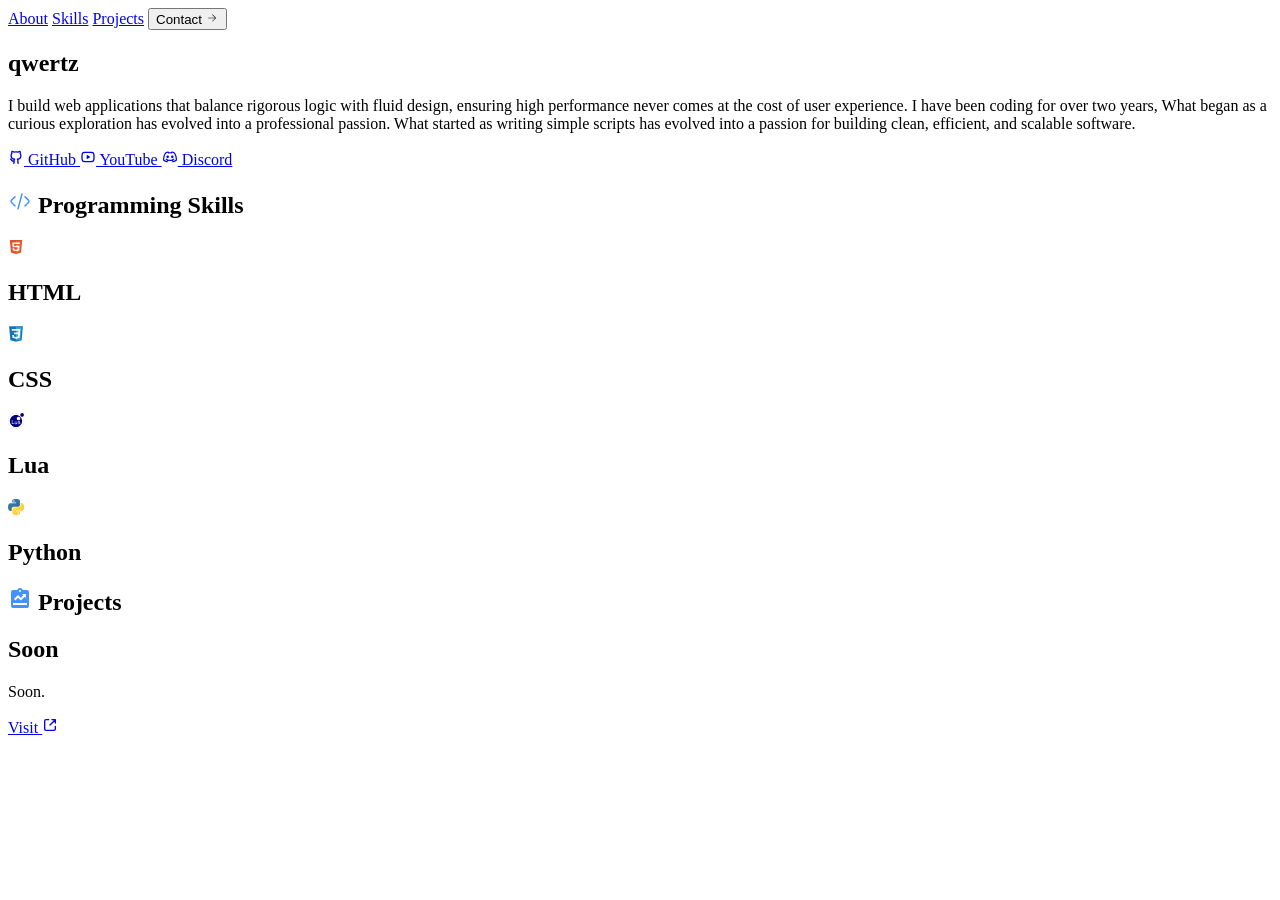
==== index.html @ 98955310 "Update index.html" ====
<!DOCTYPE html>
<html lang="en">
<head>
    <meta charset="UTF-8">
    <meta name="viewport" content="width=device-width, initial-scale=1.0">
    <title>Qwertz</title>
    <link rel="stylesheet" href="style.css">
    <link rel="icon" href="assets/logo.png">
</head>
<body>

 <div class="navbar">
    <nav>
        <a href="#about">About</a>
        <a href="#skills">Skills</a>
        <a href="#projects">Projects</a>
   <button class="navbar__contact">Contact <svg xmlns="http://www.w3.org/2000/svg" width="1em" height="1em" viewBox="0 0 24 24">
	        <path d="M0 0h24v24H0z" fill="none" />
	        <path fill="currentColor" d="M4 12h12.25L11 6.75l.66-.75l6.5 6.5l-6.5 6.5l-.66-.75L16.25 13H4z" />
            </svg>
        </button>
    </nav>
 </div>

 <section id="about" class="about">
    <h1>qwertz</h1>
    <div class="about__line"></div>
    <p class="about__p">I build web applications that balance rigorous logic with fluid design, 
        ensuring high performance never 
        comes at the cost of user experience. I have been coding for over two years, What began as a 
        curious exploration has evolved into a professional passion. What started as writing simple
         scripts has evolved into a passion for building clean, efficient, and scalable software.</p>
    <div class="about__buttons">
        <a href="https://github.com/DeveloperQwertz" target="_blank" class="about__buttons__github"><svg xmlns="http://www.w3.org/2000/svg" width="1em" height="1em" viewBox="0 0 24 24">
	        <path d="M0 0h24v24H0z" fill="none" />
	        <path fill="currentColor" d="M5.884 18.653c-.3-.2-.558-.455-.86-.816a51 51 0 0 1-.466-.579c-.463-.575-.755-.841-1.056-.95a1 1 0 1 1 .675-1.882c.752.27 1.261.735 1.947 1.588c-.094-.117.34.427.433.539c.19.227.33.365.44.438c.204.137.588.196 1.15.14c.024-.382.094-.753.202-1.095c-2.968-.726-4.648-2.64-4.648-6.396c0-1.24.37-2.356 1.058-3.292c-.218-.894-.185-1.975.302-3.192a1 1 0 0 1 .63-.582c.081-.024.127-.035.208-.047c.803-.124 1.937.17 3.415 1.096a11.7 11.7 0 0 1 2.687-.308c.912 0 1.819.104 2.684.308c1.477-.933 2.614-1.227 3.422-1.096q.128.02.218.05a1 1 0 0 1 .616.58c.487 1.216.52 2.296.302 3.19c.691.936 1.058 2.045 1.058 3.293c0 3.757-1.674 5.665-4.642 6.392c.125.415.19.878.19 1.38c0 .665-.002 1.299-.007 2.01c0 .19-.002.394-.005.706a1 1 0 0 1-.018 1.958c-1.14.227-1.984-.532-1.984-1.525l.002-.447l.005-.705c.005-.707.008-1.337.008-1.997c0-.697-.184-1.152-.426-1.361c-.661-.57-.326-1.654.541-1.751c2.966-.333 4.336-1.482 4.336-4.66c0-.955-.312-1.744-.913-2.404A1 1 0 0 1 17.2 6.19c.166-.414.236-.957.095-1.614l-.01.003c-.491.139-1.11.44-1.858.949a1 1 0 0 1-.833.135a9.6 9.6 0 0 0-2.592-.349c-.89 0-1.772.118-2.592.35a1 1 0 0 1-.829-.134c-.753-.507-1.374-.807-1.87-.947c-.143.653-.072 1.194.093 1.607a1 1 0 0 1-.189 1.045c-.597.655-.913 1.458-.913 2.404c0 3.172 1.371 4.328 4.322 4.66c.865.097 1.202 1.177.545 1.748c-.193.168-.43.732-.43 1.364v3.15c0 .985-.834 1.725-1.96 1.528a1 1 0 0 1-.04-1.962v-.99c-.91.061-1.661-.088-2.254-.485" />
            </svg>
            GitHub
        </a>
        <a href="https://www.youtube.com/@DevQwertz" target="_blank" class="about__buttons__youtube"><svg xmlns="http://www.w3.org/2000/svg" width="1em" height="1em" viewBox="0 0 24 24">
	        <path d="M0 0h24v24H0z" fill="none" />
	        <g fill="none">
		    <path d="m12.593 23.258l-.011.002l-.071.035l-.02.004l-.014-.004l-.071-.035q-.016-.005-.024.005l-.004.01l-.017.428l.005.02l.01.013l.104.074l.015.004l.012-.004l.104-.074l.012-.016l.004-.017l-.017-.427q-.004-.016-.017-.018m.265-.113l-.013.002l-.185.093l-.01.01l-.003.011l.018.43l.005.012l.008.007l.201.093q.019.005.029-.008l.004-.014l-.034-.614q-.005-.018-.02-.022m-.715.002a.02.02 0 0 0-.027.006l-.006.014l-.034.614q.001.018.017.024l.015-.002l.201-.093l.01-.008l.004-.011l.017-.43l-.003-.012l-.01-.01z" />
		    <path fill="currentColor" d="M12 4c.855 0 1.732.022 2.582.058l1.004.048l.961.057l.9.061l.822.064a3.8 3.8 0 0 1 3.494 3.423l.04.425l.075.91c.07.943.122 1.971.122 2.954s-.052 2.011-.122 2.954l-.075.91l-.04.425a3.8 3.8 0 0 1-3.495 3.423l-.82.063l-.9.062l-.962.057l-1.004.048A62 62 0 0 1 12 20a62 62 0 0 1-2.582-.058l-1.004-.048l-.961-.057l-.9-.062l-.822-.063a3.8 3.8 0 0 1-3.494-3.423l-.04-.425l-.075-.91A41 41 0 0 1 2 12c0-.983.052-2.011.122-2.954l.075-.91l.04-.425A3.8 3.8 0 0 1 5.73 4.288l.821-.064l.9-.061l.962-.057l1.004-.048A62 62 0 0 1 12 4m0 2c-.825 0-1.674.022-2.5.056l-.978.047l-.939.055l-.882.06l-.808.063a1.8 1.8 0 0 0-1.666 1.623C4.11 9.113 4 10.618 4 12s.11 2.887.227 4.096c.085.872.777 1.55 1.666 1.623l.808.062l.882.06l.939.056l.978.047c.826.034 1.675.056 2.5.056s1.674-.022 2.5-.056l.978-.047l.939-.055l.882-.06l.808-.063a1.8 1.8 0 0 0 1.666-1.623C19.89 14.887 20 13.382 20 12s-.11-2.887-.227-4.096a1.8 1.8 0 0 0-1.666-1.623l-.808-.062l-.882-.06l-.939-.056l-.978-.047A61 61 0 0 0 12 6m-2 3.575a.6.6 0 0 1 .819-.559l.081.04l4.2 2.424a.6.6 0 0 1 .085.98l-.085.06l-4.2 2.425a.6.6 0 0 1-.894-.43l-.006-.09z" />
	        </g>
            </svg>
            YouTube
        </a>
        <a href="https://discord.com/users/1428325345274368081" target="_blank" class="about__buttons__discord"><svg xmlns="http://www.w3.org/2000/svg" width="1em" height="1em" viewBox="0 0 24 24">
	        <path d="M0 0h24v24H0z" fill="none" />
	        <path fill="currentColor" d="M8.52 13.846c-1.04 0-1.888-.945-1.888-2.101s.827-2.102 1.889-2.102c1.05 0 1.91.945 1.889 2.102c0 1.156-.839 2.1-1.89 2.1m6.974 0c-1.04 0-1.89-.945-1.89-2.101s.829-2.102 1.89-2.102c1.05 0 1.91.945 1.89 2.102c0 1.156-.829 2.1-1.89 2.1m-5.369-9.523l-.308-.563l-.634.106a16.4 16.4 0 0 0-4.158 1.28l-.228.105l-.142.21c-2.613 3.853-3.33 7.648-2.975 11.375l.039.407l.33.24a16.9 16.9 0 0 0 5.078 2.543l.79.242L9.03 17.55c1.91.472 4.03.472 5.939 0l1.107 2.717l.79-.242a16.8 16.8 0 0 0 5.08-2.545l.327-.238l.04-.402c.436-4.32-.697-8.083-2.958-11.384l-.142-.208l-.228-.104a16.6 16.6 0 0 0-4.154-1.28l-.618-.103l-.314.542c-.088.15-.177.32-.263.493a16 16 0 0 0-3.263 0c-.085-.17-.17-.333-.248-.474M6.715 16.61c.197.114.405.226.61.328l-.449 1.096a15 15 0 0 1-3.428-1.778c-.225-3.138.413-6.305 2.564-9.57a14.6 14.6 0 0 1 2.824-.913c.06.125.116.248.162.356l.273.643l.692-.101a14.1 14.1 0 0 1 4.09 0l.69.1l.272-.642c.047-.112.102-.234.16-.356c.977.21 1.923.52 2.828.915c1.875 2.82 2.821 5.966 2.546 9.567a15 15 0 0 1-3.43 1.779l-.445-1.095c.206-.102.414-.214.613-.329c.49-.282 1.017-.634 1.353-.97l-1.28-1.28c-.163.164-.523.42-.977.682c-.444.256-.885.463-1.167.556c-2.003.663-4.428.663-6.432 0c-.281-.093-.722-.3-1.166-.556c-.454-.261-.814-.518-.978-.682l-1.28 1.28c.337.336.864.688 1.354.97" />
            </svg>
            Discord
        </a>
    </div>
  </section>

  <section id="skills" class="skills">
    <h1 class="skills__header"><svg xmlns="http://www.w3.org/2000/svg" width="1em" height="1em" viewBox="0 0 24 24">
	    <path d="M0 0h24v24H0z" fill="none" />
	    <path fill="none" stroke="#4492ff" stroke-linecap="round" stroke-width="1.5" d="m17 7.83l1.697 1.526c1.542 1.389 2.313 2.083 2.313 2.974c0 .89-.771 1.585-2.314 2.973L17 16.83M13.987 5L12 12.415l-1.987 7.415M7 7.83L5.304 9.356C3.76 10.745 2.99 11.44 2.99 12.33s.771 1.585 2.314 2.973L7 16.83" />
        </svg>
        Programming Skills
     </h1>
    <div class="skills__line"></div>
     <div class="skills__program__divs">
        <div class="skills__program__divs__div">
            <svg xmlns="http://www.w3.org/2000/svg" width="1em" height="1em" viewBox="0 0 32 32"><path d="M0 0h32v32H0z" fill="none"/><path fill="#e44f26" d="M5.902 27.201L3.655 2h24.69l-2.25 25.197L15.985 30z"/><path fill="#f1662a" d="m16 27.858l8.17-2.265l1.922-21.532H16z"/><path fill="#ebebeb" d="M16 13.407h-4.09l-.282-3.165H16V7.151H8.25l.074.83l.759 8.517H16zm0 8.027l-.014.004l-3.442-.929l-.22-2.465H9.221l.433 4.852l6.332 1.758l.014-.004z"/><path fill="#fff" d="M15.989 13.407v3.091h3.806l-.358 4.009l-3.448.93v3.216l6.337-1.757l.046-.522l.726-8.137l.076-.83zm0-6.256v3.091h7.466l.062-.694l.141-1.567l.074-.83z"/></svg>
            <h1>HTML</h1>
        </div>
        <div class="skills__program__divs__div">
            <svg xmlns="http://www.w3.org/2000/svg" width="1em" height="1em" viewBox="0 0 128 128"><path d="M0 0h128v128H0z" fill="none"/><path fill="#1572b6" d="M18.814 114.123L8.76 1.352h110.48l-10.064 112.754l-45.243 12.543z"/><path fill="#33a9dc" d="m64.001 117.062l36.559-10.136l8.601-96.354h-45.16z"/><path fill="#fff" d="M64.001 51.429h18.302l1.264-14.163H64.001V23.435h34.682l-.332 3.711l-3.4 38.114h-30.95z"/><path fill="#ebebeb" d="m64.083 87.349l-.061.018l-15.403-4.159l-.985-11.031H33.752l1.937 21.717l28.331 7.863l.063-.018z"/><path fill="#fff" d="m81.127 64.675l-1.666 18.522l-15.426 4.164v14.39l28.354-7.858l.208-2.337l2.406-26.881z"/><path fill="#ebebeb" d="M64.048 23.435v13.831H30.64l-.277-3.108l-.63-7.012l-.331-3.711zm-.047 27.996v13.831H48.792l-.277-3.108l-.631-7.012l-.33-3.711z"/></svg>            
            <h1>CSS</h1>
        </div>
        <div class="skills__program__divs__div">
            <svg xmlns="http://www.w3.org/2000/svg" width="1em" height="1em" viewBox="0 0 128 128"><path d="M0 0h128v128H0z" fill="none"/><path fill="navy" d="M112.956.708c-7.912 0-14.335 6.424-14.335 14.336s6.424 14.335 14.335 14.335s14.335-6.41 14.335-14.335c0-7.912-6.424-14.336-14.335-14.336M64 15.058c-27.02 0-48.956 21.935-48.956 48.955S36.979 112.97 64 112.97c27.02 0 48.956-21.935 48.956-48.956c0-27.02-21.936-48.956-48.956-48.956"/><path fill="#fff" d="M84.285 29.392c-7.91 0-14.335 6.424-14.335 14.335s6.424 14.336 14.335 14.336s14.336-6.424 14.336-14.336s-6.424-14.335-14.335-14.335zM30.773 56.36v32.119h19.961v-3.611H34.87V56.359Zm57.584 8.37c-3.354 0-6.126.975-7.668 2.692c-1.055 1.19-1.488 2.516-1.582 4.801h3.705c.311-2.826 1.988-4.098 5.423-4.098c3.3 0 5.153 1.231 5.153 3.435v.974c0 1.542-.92 2.205-3.827 2.556c-5.193.663-5.991.839-7.398 1.407c-2.69 1.095-4.057 3.164-4.057 6.166c0 4.193 2.908 6.83 7.574 6.83c2.907 0 5.247-1.014 7.843-3.395c.257 2.34 1.407 3.395 3.787 3.395c.757 0 1.325-.081 2.515-.392v-2.773a3 3 0 0 1-.798.095c-1.284 0-1.988-.663-1.988-1.812V71.032c0-4.098-3.002-6.302-8.682-6.302m-33.742.664V83.19c0 3.84 2.867 6.302 7.357 6.302c3.395 0 5.545-1.19 7.709-4.233v3.219h3.3V65.393h-3.652v13.09c0 4.72-2.475 7.804-6.302 7.804c-2.907 0-4.76-1.772-4.76-4.544v-16.35Zm38.773 11.67v4.139c0 1.244-.365 1.988-1.46 3.002c-1.502 1.366-3.3 2.07-5.464 2.07c-2.867 0-4.544-1.367-4.544-3.706c0-2.42 1.636-3.665 5.558-4.233c3.881-.528 4.68-.703 5.91-1.271z"/><path fill="gray" d="M61.733 0a64 64 0 0 0-5.57.436l.179 1.458a63 63 0 0 1 5.442-.426zm5.585.046l-.075 1.468a62 62 0 0 1 5.433.52L72.88.578a64 64 0 0 0-5.561-.532Zm-16.665 1.31a63 63 0 0 0-5.409 1.398l.43 1.405a62 62 0 0 1 5.284-1.367Zm27.72.237l-.33 1.431a63 63 0 0 1 5.262 1.455l.452-1.397a64 64 0 0 0-5.384-1.489M39.98 4.623a64 64 0 0 0-5.081 2.323l.668 1.308a62 62 0 0 1 4.964-2.27zm49.012.41l-.573 1.353a63 63 0 0 1 4.929 2.346l.688-1.298a64 64 0 0 0-5.044-2.4ZM30.04 9.706a64 64 0 0 0-4.6 3.17l.886 1.173a63 63 0 0 1 4.494-3.098zm-8.906 6.728a64 64 0 0 0-3.983 3.918l1.075 1.001a63 63 0 0 1 3.891-3.827zm-7.61 8.165a64 64 0 0 0-3.247 4.546l1.231.8a63 63 0 0 1 3.172-4.44zm-6.086 9.357a64 64 0 0 0-2.408 5.042l1.352.574a62 62 0 0 1 2.352-4.925zm113.623.973l-1.31.667a63 63 0 0 1 2.263 4.967l1.362-.55a64 64 0 0 0-2.315-5.083zM3.075 44.23a63 63 0 0 0-1.49 5.385l1.432.328a62 62 0 0 1 1.455-5.26Zm122.166 1.049l-1.404.429a63 63 0 0 1 1.366 5.285l1.437-.306a64 64 0 0 0-1.399-5.409zM.574 55.108a64 64 0 0 0-.528 5.561l1.467.075a63 63 0 0 1 .516-5.434Zm126.988 1.088l-1.458.179a63 63 0 0 1 .428 5.441l1.468-.05a64 64 0 0 0-.438-5.57M1.468 66.205L0 66.255a64 64 0 0 0 .435 5.57l1.458-.179a63 63 0 0 1-.425-5.441m125.018 1.071a63 63 0 0 1-.518 5.434l1.455.203a64 64 0 0 0 .53-5.561zM2.79 77.031l-1.437.304a63 63 0 0 0 1.398 5.41l1.405-.43A62 62 0 0 1 2.79 77.03Zm122.188 1.046a62 62 0 0 1-1.457 5.26l1.397.454a63 63 0 0 0 1.492-5.384zM5.981 87.459l-1.362.551a63 63 0 0 0 2.323 5.082l1.307-.669a62 62 0 0 1-2.268-4.964m115.627.99a62 62 0 0 1-2.354 4.925l1.296.69a64 64 0 0 0 2.41-5.04zM10.944 97.17l-1.245.78a64 64 0 0 0 3.17 4.6l1.172-.885a63 63 0 0 1-3.097-4.495m105.534.904a63 63 0 0 1-3.173 4.44l1.156.906a64 64 0 0 0 3.249-4.545zm-98.96 7.8l-1.092.983a64 64 0 0 0 3.917 3.983l1.002-1.074a63 63 0 0 1-3.827-3.892m92.24.79a63 63 0 0 1-3.893 3.826l.983 1.092a64 64 0 0 0 3.984-3.916zm-84.263 6.648l-.906 1.157a64 64 0 0 0 4.546 3.248l.8-1.232a63 63 0 0 1-4.44-3.173m76.16.654a63 63 0 0 1-4.495 3.096l.78 1.245a64 64 0 0 0 4.6-3.17zm-67.018 5.294l-.691 1.296a64 64 0 0 0 5.04 2.409l.575-1.352a62 62 0 0 1-4.924-2.353m57.775.496a62 62 0 0 1-4.964 2.268l.551 1.362a63 63 0 0 0 5.082-2.322zm-47.74 3.77l-.453 1.396a63 63 0 0 0 5.385 1.49l.329-1.43a62 62 0 0 1-5.26-1.456zm37.632.322a62 62 0 0 1-5.284 1.365l.304 1.437a63 63 0 0 0 5.41-1.398zm-27.003 2.122l-.203 1.455a64 64 0 0 0 5.561.529l.075-1.467a63 63 0 0 1-5.433-.517m16.335.139a63 63 0 0 1-5.442.424l.05 1.468a64 64 0 0 0 5.57-.434z"/></svg>            
            <h1>Lua</h1>
        </div>
        <div class="skills__program__divs__div">
            <svg xmlns="http://www.w3.org/2000/svg" width="1.01em" height="1em" viewBox="0 0 256 255"><path d="M0 0h256v255H0z" fill="none"/><defs><linearGradient id="SVGg39WleeP" x1="12.959%" x2="79.639%" y1="12.039%" y2="78.201%"><stop offset="0%" stop-color="#387eb8"/><stop offset="100%" stop-color="#366994"/></linearGradient><linearGradient id="SVGlXoRkc4T" x1="19.128%" x2="90.742%" y1="20.579%" y2="88.429%"><stop offset="0%" stop-color="#ffe052"/><stop offset="100%" stop-color="#ffc331"/></linearGradient></defs><path fill="url(#SVGg39WleeP)" d="M126.916.072c-64.832 0-60.784 28.115-60.784 28.115l.072 29.128h61.868v8.745H41.631S.145 61.355.145 126.77c0 65.417 36.21 63.097 36.21 63.097h21.61v-30.356s-1.165-36.21 35.632-36.21h61.362s34.475.557 34.475-33.319V33.97S194.67.072 126.916.072M92.802 19.66a11.12 11.12 0 0 1 11.13 11.13a11.12 11.12 0 0 1-11.13 11.13a11.12 11.12 0 0 1-11.13-11.13a11.12 11.12 0 0 1 11.13-11.13"/><path fill="url(#SVGlXoRkc4T)" d="M128.757 254.126c64.832 0 60.784-28.115 60.784-28.115l-.072-29.127H127.6v-8.745h86.441s41.486 4.705 41.486-60.712c0-65.416-36.21-63.096-36.21-63.096h-21.61v30.355s1.165 36.21-35.632 36.21h-61.362s-34.475-.557-34.475 33.32v56.013s-5.235 33.897 62.518 33.897m34.114-19.586a11.12 11.12 0 0 1-11.13-11.13a11.12 11.12 0 0 1 11.13-11.131a11.12 11.12 0 0 1 11.13 11.13a11.12 11.12 0 0 1-11.13 11.13"/></svg>            
            <h1>Python</h1>
        </div>
     </div>
  </section>

  <section id="projects" class="projects">
    <h1 class="projects__header"><svg xmlns="http://www.w3.org/2000/svg" width="1em" height="1em" viewBox="0 0 24 24"><path d="M0 0h24v24H0z" fill="none"/><path fill="#4492ff  " d="M19 4h-4.18a2.988 2.988 0 0 0-5.64 0H5a2.006 2.006 0 0 0-2 2v14a2.006 2.006 0 0 0 2 2h14a2.006 2.006 0 0 0 2-2V6a2.006 2.006 0 0 0-2-2m-7 0a1 1 0 1 1-1 1a1.003 1.003 0 0 1 1-1m-2 5l2.79 2.794l2.52-2.52L14 8h4v4l-1.276-1.311l-3.932 3.935L10 11.83l-2.586 2.584L6 13Zm9 10H5v-2h14Z"/></svg>
        Projects
    </h1>
    <div class="projects__line"></div>
    <div class="projects__div">
        <div class="projects__div__project">
            <h1>Soon</h1>
            <p>Soon.</p>
            <a href="#">Visit <svg xmlns="http://www.w3.org/2000/svg" width="1em" height="1em" viewBox="0 0 24 24"><path d="M0 0h24v24H0z" fill="none"/><path fill="none" stroke="currentColor" stroke-linecap="round" stroke-linejoin="round" stroke-width="2" d="M10 4H6a2 2 0 0 0-2 2v12a2 2 0 0 0 2 2h12a2 2 0 0 0 2-2v-4m-8-2l8-8m0 0v5m0-5h-5"/></svg></a>
        </div>
    </div>
  </section>

<div id="clock-container"></div>

<script src="script.js"></script>
</body>
</html>
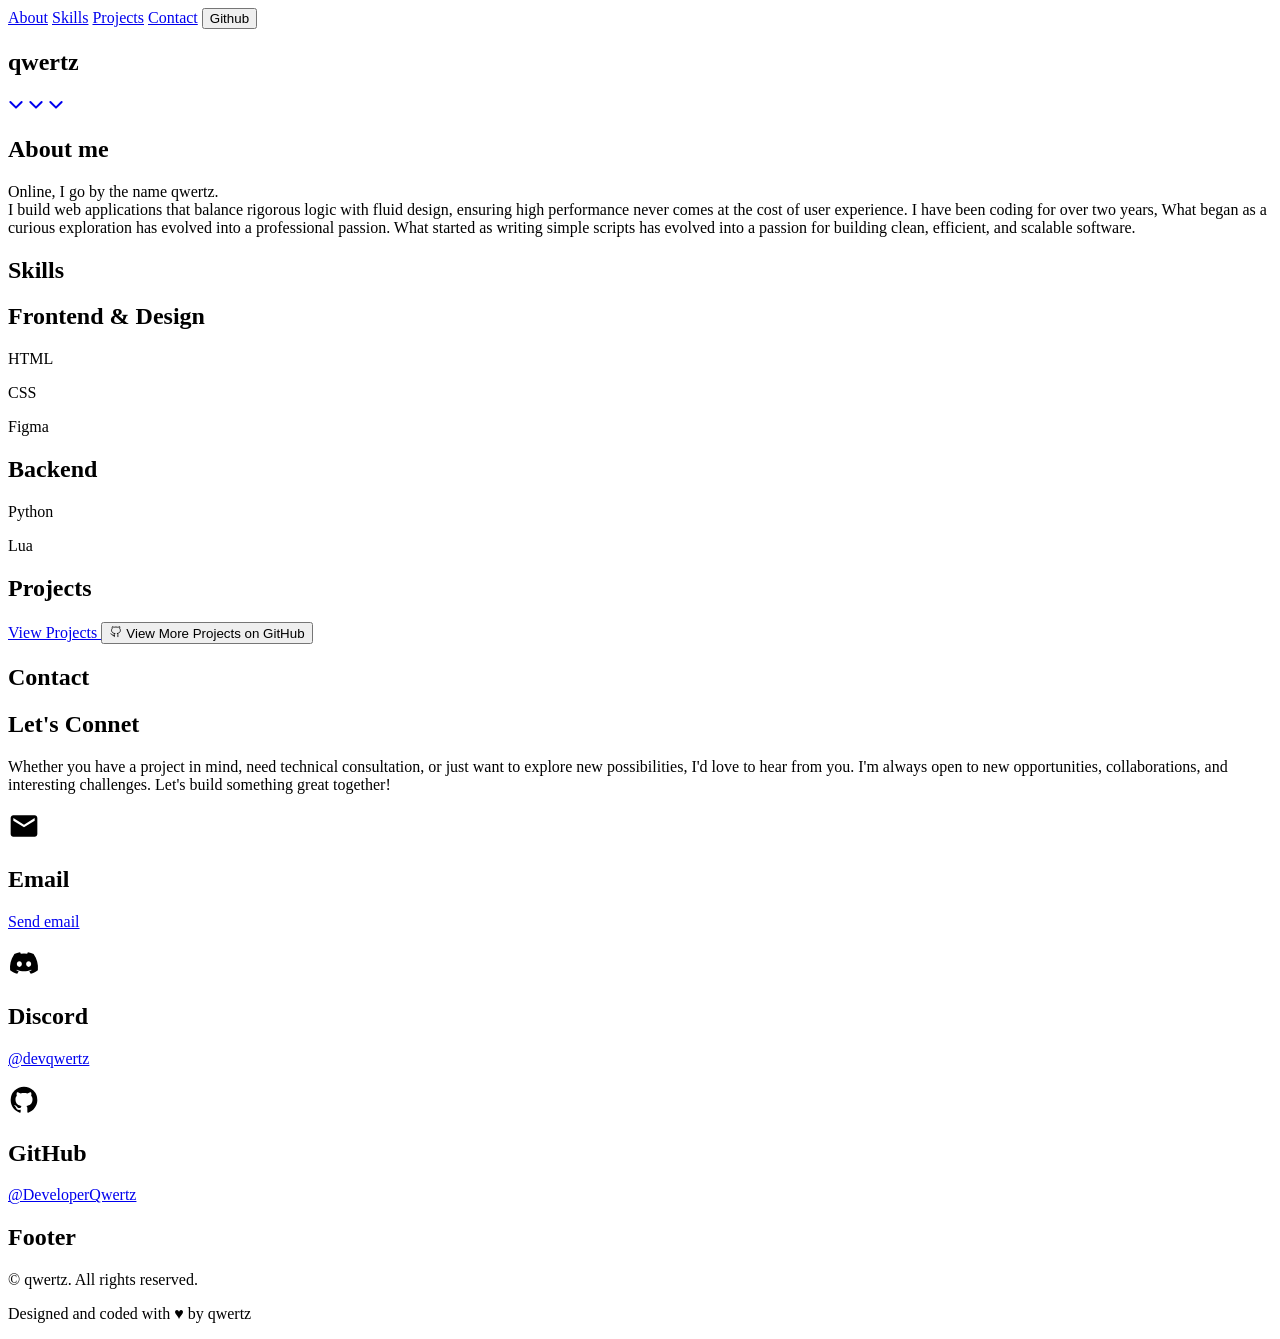
==== commit 555c06dc: "New Portfolio" ====
--- a/index.html
+++ b/index.html
@@ -9,95 +9,120 @@
 </head>
 <body>
 
- <div class="navbar">
+<div class="navbar">
     <nav>
         <a href="#about">About</a>
         <a href="#skills">Skills</a>
         <a href="#projects">Projects</a>
-   <button class="navbar__contact">Contact <svg xmlns="http://www.w3.org/2000/svg" width="1em" height="1em" viewBox="0 0 24 24">
-	        <path d="M0 0h24v24H0z" fill="none" />
-	        <path fill="currentColor" d="M4 12h12.25L11 6.75l.66-.75l6.5 6.5l-6.5 6.5l-.66-.75L16.25 13H4z" />
-            </svg>
-        </button>
+        <a href="#contact">Contact</a>
+        <button class="github-button">Github</button>
     </nav>
- </div>
+</div>
 
- <section id="about" class="about">
+<section class="home" id="home">
     <h1>qwertz</h1>
+    <p id="typewrite"></p>
+    <a href="#about"><svg xmlns="http://www.w3.org/2000/svg" width="1em" height="1em" viewBox="0 0 1024 1024">
+	<path d="M0 0h1024v1024H0z" fill="none" />
+	<path fill="currentColor" d="M104.7 338.8a64 64 0 0 1 90.5 0L512 655.6l316.8-316.8a64 64 0 0 1 90.5 90.4l-362 362.1a64 64 0 0 1-90.5 0l-362.1-362a64 64 0 0 1 0-90.5" />
+    </svg></a>
+    <a href="#about"><svg xmlns="http://www.w3.org/2000/svg" width="1em" height="1em" viewBox="0 0 1024 1024">
+	<path d="M0 0h1024v1024H0z" fill="none" />
+	<path fill="currentColor" d="M104.7 338.8a64 64 0 0 1 90.5 0L512 655.6l316.8-316.8a64 64 0 0 1 90.5 90.4l-362 362.1a64 64 0 0 1-90.5 0l-362.1-362a64 64 0 0 1 0-90.5" />
+    </svg></a>
+    <a href="#about"><svg xmlns="http://www.w3.org/2000/svg" width="1em" height="1em" viewBox="0 0 1024 1024">
+	<path d="M0 0h1024v1024H0z" fill="none" />
+	<path fill="currentColor" d="M104.7 338.8a64 64 0 0 1 90.5 0L512 655.6l316.8-316.8a64 64 0 0 1 90.5 90.4l-362 362.1a64 64 0 0 1-90.5 0l-362.1-362a64 64 0 0 1 0-90.5" />
+    </svg></a>
+</section>
+
+<section id="about" class="about">
+    <h1 class="about__header">About me</h1>
     <div class="about__line"></div>
-    <p class="about__p">I build web applications that balance rigorous logic with fluid design, 
-        ensuring high performance never 
-        comes at the cost of user experience. I have been coding for over two years, What began as a 
-        curious exploration has evolved into a professional passion. What started as writing simple
-         scripts has evolved into a passion for building clean, efficient, and scalable software.</p>
-    <div class="about__buttons">
-        <a href="https://github.com/DeveloperQwertz" target="_blank" class="about__buttons__github"><svg xmlns="http://www.w3.org/2000/svg" width="1em" height="1em" viewBox="0 0 24 24">
-	        <path d="M0 0h24v24H0z" fill="none" />
-	        <path fill="currentColor" d="M5.884 18.653c-.3-.2-.558-.455-.86-.816a51 51 0 0 1-.466-.579c-.463-.575-.755-.841-1.056-.95a1 1 0 1 1 .675-1.882c.752.27 1.261.735 1.947 1.588c-.094-.117.34.427.433.539c.19.227.33.365.44.438c.204.137.588.196 1.15.14c.024-.382.094-.753.202-1.095c-2.968-.726-4.648-2.64-4.648-6.396c0-1.24.37-2.356 1.058-3.292c-.218-.894-.185-1.975.302-3.192a1 1 0 0 1 .63-.582c.081-.024.127-.035.208-.047c.803-.124 1.937.17 3.415 1.096a11.7 11.7 0 0 1 2.687-.308c.912 0 1.819.104 2.684.308c1.477-.933 2.614-1.227 3.422-1.096q.128.02.218.05a1 1 0 0 1 .616.58c.487 1.216.52 2.296.302 3.19c.691.936 1.058 2.045 1.058 3.293c0 3.757-1.674 5.665-4.642 6.392c.125.415.19.878.19 1.38c0 .665-.002 1.299-.007 2.01c0 .19-.002.394-.005.706a1 1 0 0 1-.018 1.958c-1.14.227-1.984-.532-1.984-1.525l.002-.447l.005-.705c.005-.707.008-1.337.008-1.997c0-.697-.184-1.152-.426-1.361c-.661-.57-.326-1.654.541-1.751c2.966-.333 4.336-1.482 4.336-4.66c0-.955-.312-1.744-.913-2.404A1 1 0 0 1 17.2 6.19c.166-.414.236-.957.095-1.614l-.01.003c-.491.139-1.11.44-1.858.949a1 1 0 0 1-.833.135a9.6 9.6 0 0 0-2.592-.349c-.89 0-1.772.118-2.592.35a1 1 0 0 1-.829-.134c-.753-.507-1.374-.807-1.87-.947c-.143.653-.072 1.194.093 1.607a1 1 0 0 1-.189 1.045c-.597.655-.913 1.458-.913 2.404c0 3.172 1.371 4.328 4.322 4.66c.865.097 1.202 1.177.545 1.748c-.193.168-.43.732-.43 1.364v3.15c0 .985-.834 1.725-1.96 1.528a1 1 0 0 1-.04-1.962v-.99c-.91.061-1.661-.088-2.254-.485" />
-            </svg>
-            GitHub
-        </a>
-        <a href="https://www.youtube.com/@DevQwertz" target="_blank" class="about__buttons__youtube"><svg xmlns="http://www.w3.org/2000/svg" width="1em" height="1em" viewBox="0 0 24 24">
-	        <path d="M0 0h24v24H0z" fill="none" />
-	        <g fill="none">
-		    <path d="m12.593 23.258l-.011.002l-.071.035l-.02.004l-.014-.004l-.071-.035q-.016-.005-.024.005l-.004.01l-.017.428l.005.02l.01.013l.104.074l.015.004l.012-.004l.104-.074l.012-.016l.004-.017l-.017-.427q-.004-.016-.017-.018m.265-.113l-.013.002l-.185.093l-.01.01l-.003.011l.018.43l.005.012l.008.007l.201.093q.019.005.029-.008l.004-.014l-.034-.614q-.005-.018-.02-.022m-.715.002a.02.02 0 0 0-.027.006l-.006.014l-.034.614q.001.018.017.024l.015-.002l.201-.093l.01-.008l.004-.011l.017-.43l-.003-.012l-.01-.01z" />
-		    <path fill="currentColor" d="M12 4c.855 0 1.732.022 2.582.058l1.004.048l.961.057l.9.061l.822.064a3.8 3.8 0 0 1 3.494 3.423l.04.425l.075.91c.07.943.122 1.971.122 2.954s-.052 2.011-.122 2.954l-.075.91l-.04.425a3.8 3.8 0 0 1-3.495 3.423l-.82.063l-.9.062l-.962.057l-1.004.048A62 62 0 0 1 12 20a62 62 0 0 1-2.582-.058l-1.004-.048l-.961-.057l-.9-.062l-.822-.063a3.8 3.8 0 0 1-3.494-3.423l-.04-.425l-.075-.91A41 41 0 0 1 2 12c0-.983.052-2.011.122-2.954l.075-.91l.04-.425A3.8 3.8 0 0 1 5.73 4.288l.821-.064l.9-.061l.962-.057l1.004-.048A62 62 0 0 1 12 4m0 2c-.825 0-1.674.022-2.5.056l-.978.047l-.939.055l-.882.06l-.808.063a1.8 1.8 0 0 0-1.666 1.623C4.11 9.113 4 10.618 4 12s.11 2.887.227 4.096c.085.872.777 1.55 1.666 1.623l.808.062l.882.06l.939.056l.978.047c.826.034 1.675.056 2.5.056s1.674-.022 2.5-.056l.978-.047l.939-.055l.882-.06l.808-.063a1.8 1.8 0 0 0 1.666-1.623C19.89 14.887 20 13.382 20 12s-.11-2.887-.227-4.096a1.8 1.8 0 0 0-1.666-1.623l-.808-.062l-.882-.06l-.939-.056l-.978-.047A61 61 0 0 0 12 6m-2 3.575a.6.6 0 0 1 .819-.559l.081.04l4.2 2.424a.6.6 0 0 1 .085.98l-.085.06l-4.2 2.425a.6.6 0 0 1-.894-.43l-.006-.09z" />
-	        </g>
-            </svg>
-            YouTube
-        </a>
-        <a href="https://discord.com/users/1428325345274368081" target="_blank" class="about__buttons__discord"><svg xmlns="http://www.w3.org/2000/svg" width="1em" height="1em" viewBox="0 0 24 24">
-	        <path d="M0 0h24v24H0z" fill="none" />
-	        <path fill="currentColor" d="M8.52 13.846c-1.04 0-1.888-.945-1.888-2.101s.827-2.102 1.889-2.102c1.05 0 1.91.945 1.889 2.102c0 1.156-.839 2.1-1.89 2.1m6.974 0c-1.04 0-1.89-.945-1.89-2.101s.829-2.102 1.89-2.102c1.05 0 1.91.945 1.89 2.102c0 1.156-.829 2.1-1.89 2.1m-5.369-9.523l-.308-.563l-.634.106a16.4 16.4 0 0 0-4.158 1.28l-.228.105l-.142.21c-2.613 3.853-3.33 7.648-2.975 11.375l.039.407l.33.24a16.9 16.9 0 0 0 5.078 2.543l.79.242L9.03 17.55c1.91.472 4.03.472 5.939 0l1.107 2.717l.79-.242a16.8 16.8 0 0 0 5.08-2.545l.327-.238l.04-.402c.436-4.32-.697-8.083-2.958-11.384l-.142-.208l-.228-.104a16.6 16.6 0 0 0-4.154-1.28l-.618-.103l-.314.542c-.088.15-.177.32-.263.493a16 16 0 0 0-3.263 0c-.085-.17-.17-.333-.248-.474M6.715 16.61c.197.114.405.226.61.328l-.449 1.096a15 15 0 0 1-3.428-1.778c-.225-3.138.413-6.305 2.564-9.57a14.6 14.6 0 0 1 2.824-.913c.06.125.116.248.162.356l.273.643l.692-.101a14.1 14.1 0 0 1 4.09 0l.69.1l.272-.642c.047-.112.102-.234.16-.356c.977.21 1.923.52 2.828.915c1.875 2.82 2.821 5.966 2.546 9.567a15 15 0 0 1-3.43 1.779l-.445-1.095c.206-.102.414-.214.613-.329c.49-.282 1.017-.634 1.353-.97l-1.28-1.28c-.163.164-.523.42-.977.682c-.444.256-.885.463-1.167.556c-2.003.663-4.428.663-6.432 0c-.281-.093-.722-.3-1.166-.556c-.454-.261-.814-.518-.978-.682l-1.28 1.28c.337.336.864.688 1.354.97" />
-            </svg>
-            Discord
-        </a>
-    </div>
-  </section>
+    <p class="about__paragraph">Online, I go by the name qwertz. <br>I build web applications that balance rigorous logic with fluid design, ensuring high performance never comes at the cost of user experience. I have been coding for over two years, What began as a curious exploration has evolved into a professional passion. What started as writing simple scripts has evolved into a passion for building clean, efficient, and scalable software.</p>
+</section>
 
-  <section id="skills" class="skills">
-    <h1 class="skills__header"><svg xmlns="http://www.w3.org/2000/svg" width="1em" height="1em" viewBox="0 0 24 24">
-	    <path d="M0 0h24v24H0z" fill="none" />
-	    <path fill="none" stroke="#4492ff" stroke-linecap="round" stroke-width="1.5" d="m17 7.83l1.697 1.526c1.542 1.389 2.313 2.083 2.313 2.974c0 .89-.771 1.585-2.314 2.973L17 16.83M13.987 5L12 12.415l-1.987 7.415M7 7.83L5.304 9.356C3.76 10.745 2.99 11.44 2.99 12.33s.771 1.585 2.314 2.973L7 16.83" />
-        </svg>
-        Programming Skills
-     </h1>
+<section id="skills" class="skills">
+    <h1 class="skills__header">Skills</h1>
     <div class="skills__line"></div>
-     <div class="skills__program__divs">
-        <div class="skills__program__divs__div">
-            <svg xmlns="http://www.w3.org/2000/svg" width="1em" height="1em" viewBox="0 0 32 32"><path d="M0 0h32v32H0z" fill="none"/><path fill="#e44f26" d="M5.902 27.201L3.655 2h24.69l-2.25 25.197L15.985 30z"/><path fill="#f1662a" d="m16 27.858l8.17-2.265l1.922-21.532H16z"/><path fill="#ebebeb" d="M16 13.407h-4.09l-.282-3.165H16V7.151H8.25l.074.83l.759 8.517H16zm0 8.027l-.014.004l-3.442-.929l-.22-2.465H9.221l.433 4.852l6.332 1.758l.014-.004z"/><path fill="#fff" d="M15.989 13.407v3.091h3.806l-.358 4.009l-3.448.93v3.216l6.337-1.757l.046-.522l.726-8.137l.076-.83zm0-6.256v3.091h7.466l.062-.694l.141-1.567l.074-.83z"/></svg>
-            <h1>HTML</h1>
+    <div class="skills__cards">
+        <div class="skills__card">
+            <h1>Frontend & Design</h1>
+            <p>HTML</p>
+            <p>CSS</p>
+            <p>Figma</p>
         </div>
-        <div class="skills__program__divs__div">
-            <svg xmlns="http://www.w3.org/2000/svg" width="1em" height="1em" viewBox="0 0 128 128"><path d="M0 0h128v128H0z" fill="none"/><path fill="#1572b6" d="M18.814 114.123L8.76 1.352h110.48l-10.064 112.754l-45.243 12.543z"/><path fill="#33a9dc" d="m64.001 117.062l36.559-10.136l8.601-96.354h-45.16z"/><path fill="#fff" d="M64.001 51.429h18.302l1.264-14.163H64.001V23.435h34.682l-.332 3.711l-3.4 38.114h-30.95z"/><path fill="#ebebeb" d="m64.083 87.349l-.061.018l-15.403-4.159l-.985-11.031H33.752l1.937 21.717l28.331 7.863l.063-.018z"/><path fill="#fff" d="m81.127 64.675l-1.666 18.522l-15.426 4.164v14.39l28.354-7.858l.208-2.337l2.406-26.881z"/><path fill="#ebebeb" d="M64.048 23.435v13.831H30.64l-.277-3.108l-.63-7.012l-.331-3.711zm-.047 27.996v13.831H48.792l-.277-3.108l-.631-7.012l-.33-3.711z"/></svg>            
-            <h1>CSS</h1>
-        </div>
-        <div class="skills__program__divs__div">
-            <svg xmlns="http://www.w3.org/2000/svg" width="1em" height="1em" viewBox="0 0 128 128"><path d="M0 0h128v128H0z" fill="none"/><path fill="navy" d="M112.956.708c-7.912 0-14.335 6.424-14.335 14.336s6.424 14.335 14.335 14.335s14.335-6.41 14.335-14.335c0-7.912-6.424-14.336-14.335-14.336M64 15.058c-27.02 0-48.956 21.935-48.956 48.955S36.979 112.97 64 112.97c27.02 0 48.956-21.935 48.956-48.956c0-27.02-21.936-48.956-48.956-48.956"/><path fill="#fff" d="M84.285 29.392c-7.91 0-14.335 6.424-14.335 14.335s6.424 14.336 14.335 14.336s14.336-6.424 14.336-14.336s-6.424-14.335-14.335-14.335zM30.773 56.36v32.119h19.961v-3.611H34.87V56.359Zm57.584 8.37c-3.354 0-6.126.975-7.668 2.692c-1.055 1.19-1.488 2.516-1.582 4.801h3.705c.311-2.826 1.988-4.098 5.423-4.098c3.3 0 5.153 1.231 5.153 3.435v.974c0 1.542-.92 2.205-3.827 2.556c-5.193.663-5.991.839-7.398 1.407c-2.69 1.095-4.057 3.164-4.057 6.166c0 4.193 2.908 6.83 7.574 6.83c2.907 0 5.247-1.014 7.843-3.395c.257 2.34 1.407 3.395 3.787 3.395c.757 0 1.325-.081 2.515-.392v-2.773a3 3 0 0 1-.798.095c-1.284 0-1.988-.663-1.988-1.812V71.032c0-4.098-3.002-6.302-8.682-6.302m-33.742.664V83.19c0 3.84 2.867 6.302 7.357 6.302c3.395 0 5.545-1.19 7.709-4.233v3.219h3.3V65.393h-3.652v13.09c0 4.72-2.475 7.804-6.302 7.804c-2.907 0-4.76-1.772-4.76-4.544v-16.35Zm38.773 11.67v4.139c0 1.244-.365 1.988-1.46 3.002c-1.502 1.366-3.3 2.07-5.464 2.07c-2.867 0-4.544-1.367-4.544-3.706c0-2.42 1.636-3.665 5.558-4.233c3.881-.528 4.68-.703 5.91-1.271z"/><path fill="gray" d="M61.733 0a64 64 0 0 0-5.57.436l.179 1.458a63 63 0 0 1 5.442-.426zm5.585.046l-.075 1.468a62 62 0 0 1 5.433.52L72.88.578a64 64 0 0 0-5.561-.532Zm-16.665 1.31a63 63 0 0 0-5.409 1.398l.43 1.405a62 62 0 0 1 5.284-1.367Zm27.72.237l-.33 1.431a63 63 0 0 1 5.262 1.455l.452-1.397a64 64 0 0 0-5.384-1.489M39.98 4.623a64 64 0 0 0-5.081 2.323l.668 1.308a62 62 0 0 1 4.964-2.27zm49.012.41l-.573 1.353a63 63 0 0 1 4.929 2.346l.688-1.298a64 64 0 0 0-5.044-2.4ZM30.04 9.706a64 64 0 0 0-4.6 3.17l.886 1.173a63 63 0 0 1 4.494-3.098zm-8.906 6.728a64 64 0 0 0-3.983 3.918l1.075 1.001a63 63 0 0 1 3.891-3.827zm-7.61 8.165a64 64 0 0 0-3.247 4.546l1.231.8a63 63 0 0 1 3.172-4.44zm-6.086 9.357a64 64 0 0 0-2.408 5.042l1.352.574a62 62 0 0 1 2.352-4.925zm113.623.973l-1.31.667a63 63 0 0 1 2.263 4.967l1.362-.55a64 64 0 0 0-2.315-5.083zM3.075 44.23a63 63 0 0 0-1.49 5.385l1.432.328a62 62 0 0 1 1.455-5.26Zm122.166 1.049l-1.404.429a63 63 0 0 1 1.366 5.285l1.437-.306a64 64 0 0 0-1.399-5.409zM.574 55.108a64 64 0 0 0-.528 5.561l1.467.075a63 63 0 0 1 .516-5.434Zm126.988 1.088l-1.458.179a63 63 0 0 1 .428 5.441l1.468-.05a64 64 0 0 0-.438-5.57M1.468 66.205L0 66.255a64 64 0 0 0 .435 5.57l1.458-.179a63 63 0 0 1-.425-5.441m125.018 1.071a63 63 0 0 1-.518 5.434l1.455.203a64 64 0 0 0 .53-5.561zM2.79 77.031l-1.437.304a63 63 0 0 0 1.398 5.41l1.405-.43A62 62 0 0 1 2.79 77.03Zm122.188 1.046a62 62 0 0 1-1.457 5.26l1.397.454a63 63 0 0 0 1.492-5.384zM5.981 87.459l-1.362.551a63 63 0 0 0 2.323 5.082l1.307-.669a62 62 0 0 1-2.268-4.964m115.627.99a62 62 0 0 1-2.354 4.925l1.296.69a64 64 0 0 0 2.41-5.04zM10.944 97.17l-1.245.78a64 64 0 0 0 3.17 4.6l1.172-.885a63 63 0 0 1-3.097-4.495m105.534.904a63 63 0 0 1-3.173 4.44l1.156.906a64 64 0 0 0 3.249-4.545zm-98.96 7.8l-1.092.983a64 64 0 0 0 3.917 3.983l1.002-1.074a63 63 0 0 1-3.827-3.892m92.24.79a63 63 0 0 1-3.893 3.826l.983 1.092a64 64 0 0 0 3.984-3.916zm-84.263 6.648l-.906 1.157a64 64 0 0 0 4.546 3.248l.8-1.232a63 63 0 0 1-4.44-3.173m76.16.654a63 63 0 0 1-4.495 3.096l.78 1.245a64 64 0 0 0 4.6-3.17zm-67.018 5.294l-.691 1.296a64 64 0 0 0 5.04 2.409l.575-1.352a62 62 0 0 1-4.924-2.353m57.775.496a62 62 0 0 1-4.964 2.268l.551 1.362a63 63 0 0 0 5.082-2.322zm-47.74 3.77l-.453 1.396a63 63 0 0 0 5.385 1.49l.329-1.43a62 62 0 0 1-5.26-1.456zm37.632.322a62 62 0 0 1-5.284 1.365l.304 1.437a63 63 0 0 0 5.41-1.398zm-27.003 2.122l-.203 1.455a64 64 0 0 0 5.561.529l.075-1.467a63 63 0 0 1-5.433-.517m16.335.139a63 63 0 0 1-5.442.424l.05 1.468a64 64 0 0 0 5.57-.434z"/></svg>            
-            <h1>Lua</h1>
-        </div>
-        <div class="skills__program__divs__div">
-            <svg xmlns="http://www.w3.org/2000/svg" width="1.01em" height="1em" viewBox="0 0 256 255"><path d="M0 0h256v255H0z" fill="none"/><defs><linearGradient id="SVGg39WleeP" x1="12.959%" x2="79.639%" y1="12.039%" y2="78.201%"><stop offset="0%" stop-color="#387eb8"/><stop offset="100%" stop-color="#366994"/></linearGradient><linearGradient id="SVGlXoRkc4T" x1="19.128%" x2="90.742%" y1="20.579%" y2="88.429%"><stop offset="0%" stop-color="#ffe052"/><stop offset="100%" stop-color="#ffc331"/></linearGradient></defs><path fill="url(#SVGg39WleeP)" d="M126.916.072c-64.832 0-60.784 28.115-60.784 28.115l.072 29.128h61.868v8.745H41.631S.145 61.355.145 126.77c0 65.417 36.21 63.097 36.21 63.097h21.61v-30.356s-1.165-36.21 35.632-36.21h61.362s34.475.557 34.475-33.319V33.97S194.67.072 126.916.072M92.802 19.66a11.12 11.12 0 0 1 11.13 11.13a11.12 11.12 0 0 1-11.13 11.13a11.12 11.12 0 0 1-11.13-11.13a11.12 11.12 0 0 1 11.13-11.13"/><path fill="url(#SVGlXoRkc4T)" d="M128.757 254.126c64.832 0 60.784-28.115 60.784-28.115l-.072-29.127H127.6v-8.745h86.441s41.486 4.705 41.486-60.712c0-65.416-36.21-63.096-36.21-63.096h-21.61v30.355s1.165 36.21-35.632 36.21h-61.362s-34.475-.557-34.475 33.32v56.013s-5.235 33.897 62.518 33.897m34.114-19.586a11.12 11.12 0 0 1-11.13-11.13a11.12 11.12 0 0 1 11.13-11.131a11.12 11.12 0 0 1 11.13 11.13a11.12 11.12 0 0 1-11.13 11.13"/></svg>            
-            <h1>Python</h1>
-        </div>
-     </div>
-  </section>
-
-  <section id="projects" class="projects">
-    <h1 class="projects__header"><svg xmlns="http://www.w3.org/2000/svg" width="1em" height="1em" viewBox="0 0 24 24"><path d="M0 0h24v24H0z" fill="none"/><path fill="#4492ff  " d="M19 4h-4.18a2.988 2.988 0 0 0-5.64 0H5a2.006 2.006 0 0 0-2 2v14a2.006 2.006 0 0 0 2 2h14a2.006 2.006 0 0 0 2-2V6a2.006 2.006 0 0 0-2-2m-7 0a1 1 0 1 1-1 1a1.003 1.003 0 0 1 1-1m-2 5l2.79 2.794l2.52-2.52L14 8h4v4l-1.276-1.311l-3.932 3.935L10 11.83l-2.586 2.584L6 13Zm9 10H5v-2h14Z"/></svg>
-        Projects
-    </h1>
-    <div class="projects__line"></div>
-    <div class="projects__div">
-        <div class="projects__div__project">
-            <h1>Soon</h1>
-            <p>Soon.</p>
-            <a href="#">Visit <svg xmlns="http://www.w3.org/2000/svg" width="1em" height="1em" viewBox="0 0 24 24"><path d="M0 0h24v24H0z" fill="none"/><path fill="none" stroke="currentColor" stroke-linecap="round" stroke-linejoin="round" stroke-width="2" d="M10 4H6a2 2 0 0 0-2 2v12a2 2 0 0 0 2 2h12a2 2 0 0 0 2-2v-4m-8-2l8-8m0 0v5m0-5h-5"/></svg></a>
+        <div class="skills__card">
+            <h1>Backend</h1>
+            <p>Python</p>
+            <p>Lua</p>
         </div>
     </div>
-  </section>
+</section>
 
-<div id="clock-container"></div>
+<section id="projects" class="projects">
+    <h1 class="projects__header">Projects</h1>
+    <div class="projects__line"></div>
+    <div class="projects__container">
+    <a href="/projects.html" class="projects__view">
+        View Projects
+    </a>
+    <button class="projects__github">
+        <svg xmlns="http://www.w3.org/2000/svg" width="1em" height="1em" viewBox="0 0 24 24">
+	    <path d="M0 0h24v24H0z" fill="none" />
+	    <g fill="none" stroke="currentColor" stroke-linecap="round" stroke-linejoin="round" stroke-width="1.5">
+		<path d="M3.5 15.668q.675.081 1 .618c.326.537 1.537 2.526 2.913 2.526H9.5m5.672-3.513q.823 1.078.823 1.936V21m-5.625-5.609q-.87.954-.869 1.813V21" />
+		<path d="M15.172 15.299c1.202-.25 2.293-.682 3.14-1.316c1.448-1.084 2.188-2.758 2.188-4.411c0-1.16-.44-2.243-1.204-3.16c-.425-.511.819-3.872-.286-3.359c-1.105.514-2.725 1.198-3.574.947c-.909-.268-1.9-.416-2.936-.416c-.9 0-1.766.111-2.574.317c-1.174.298-2.296-.363-3.426-.848c-1.13-.484-.513 3.008-.849 3.422C4.921 7.38 4.5 8.44 4.5 9.572c0 1.653.895 3.327 2.343 4.41c.965.722 2.174 1.183 3.527 1.41" />
+	    </g>
+        </svg>
+         View More Projects on GitHub
+    </button>
+    </div>
+</section>
+
+<section id="contact" class="contact">
+    <h1 class="contact__header">Contact</h1>
+    <div class="contact__line"></div>
+    <h1 class="contact__h1">Let's Connet</h1>
+    <p class="contact__p">Whether you have a project in mind, need technical consultation, or just want to explore new possibilities, 
+        I'd love to hear from you. I'm always open to new opportunities, collaborations, and interesting challenges. Let's 
+        build something great together!</p>
+    <div class="contact__fornms">
+        <div class="contact__form">
+            <svg xmlns="http://www.w3.org/2000/svg" width="2em" height="2em" viewBox="0 0 24 24">
+	        <path d="M0 0h24v24H0z" fill="none" />
+	        <path fill="currentColor" d="M20 4H4c-1.1 0-1.99.9-1.99 2L2 18c0 1.1.9 2 2 2h16c1.1 0 2-.9 2-2V6c0-1.1-.9-2-2-2m0 4l-8 5l-8-5V6l8 5l8-5z" />
+            </svg>
+            <h1>Email</h1>
+            <p><a class="email__custom" href="mailto:someone@example.com">Send email</a></p>
+        </div>
+        <div class="contact__form">
+            <svg xmlns="http://www.w3.org/2000/svg" width="2em" height="2em" viewBox="0 0 24 24">
+	        <path d="M0 0h24v24H0z" fill="none" />
+	        <path fill="currentColor" d="M19.27 5.33C17.94 4.71 16.5 4.26 15 4a.1.1 0 0 0-.07.03c-.18.33-.39.76-.53 1.09a16.1 16.1 0 0 0-4.8 0c-.14-.34-.35-.76-.54-1.09c-.01-.02-.04-.03-.07-.03c-1.5.26-2.93.71-4.27 1.33c-.01 0-.02.01-.03.02c-2.72 4.07-3.47 8.03-3.1 11.95c0 .02.01.04.03.05c1.8 1.32 3.53 2.12 5.24 2.65c.03.01.06 0 .07-.02c.4-.55.76-1.13 1.07-1.74c.02-.04 0-.08-.04-.09c-.57-.22-1.11-.48-1.64-.78c-.04-.02-.04-.08-.01-.11c.11-.08.22-.17.33-.25c.02-.02.05-.02.07-.01c3.44 1.57 7.15 1.57 10.55 0c.02-.01.05-.01.07.01c.11.09.22.17.33.26c.04.03.04.09-.01.11c-.52.31-1.07.56-1.64.78c-.04.01-.05.06-.04.09c.32.61.68 1.19 1.07 1.74c.03.01.06.02.09.01c1.72-.53 3.45-1.33 5.25-2.65c.02-.01.03-.03.03-.05c.44-4.53-.73-8.46-3.1-11.95c-.01-.01-.02-.02-.04-.02M8.52 14.91c-1.03 0-1.89-.95-1.89-2.12s.84-2.12 1.89-2.12c1.06 0 1.9.96 1.89 2.12c0 1.17-.84 2.12-1.89 2.12m6.97 0c-1.03 0-1.89-.95-1.89-2.12s.84-2.12 1.89-2.12c1.06 0 1.9.96 1.89 2.12c0 1.17-.83 2.12-1.89 2.12" />
+            </svg>
+            <h1>Discord</h1>
+            <p><a class="contact__links" href="https://discord.com/users/1428325345274368081">@devqwertz</a></p>
+        </div>
+        <div class="contact__form">
+                <svg xmlns="http://www.w3.org/2000/svg" width="2em" height="2em" viewBox="0 0 24 24">
+	            <path d="M0 0h24v24H0z" fill="none" />
+	            <path fill="currentColor" d="M12 2A10 10 0 0 0 2 12c0 4.42 2.87 8.17 6.84 9.5c.5.08.66-.23.66-.5v-1.69c-2.77.6-3.36-1.34-3.36-1.34c-.46-1.16-1.11-1.47-1.11-1.47c-.91-.62.07-.6.07-.6c1 .07 1.53 1.03 1.53 1.03c.87 1.52 2.34 1.07 2.91.83c.09-.65.35-1.09.63-1.34c-2.22-.25-4.55-1.11-4.55-4.92c0-1.11.38-2 1.03-2.71c-.1-.25-.45-1.29.1-2.64c0 0 .84-.27 2.75 1.02c.79-.22 1.65-.33 2.5-.33s1.71.11 2.5.33c1.91-1.29 2.75-1.02 2.75-1.02c.55 1.35.2 2.39.1 2.64c.65.71 1.03 1.6 1.03 2.71c0 3.82-2.34 4.66-4.57 4.91c.36.31.69.92.69 1.85V21c0 .27.16.59.67.5C19.14 20.16 22 16.42 22 12A10 10 0 0 0 12 2" />
+                </svg>
+                <h1>GitHub</h1>
+                <p><a class="contact__links" href="https://github.com/DeveloperQwertz">@DeveloperQwertz</a></p>
+        </div>
+    </div>
+</section>
+
+<section id="footer" class="footer">
+    <h1 class="footer__header">Footer</h1>
+    <div class="footer__line"></div>
+    <div class="footer__container">
+    <p>&copy; qwertz. All rights reserved.</p>
+    <p>Designed and coded with ♥️ by qwertz</p>
+    </div>
+</section>
 
 <script src="script.js"></script>
 </body>
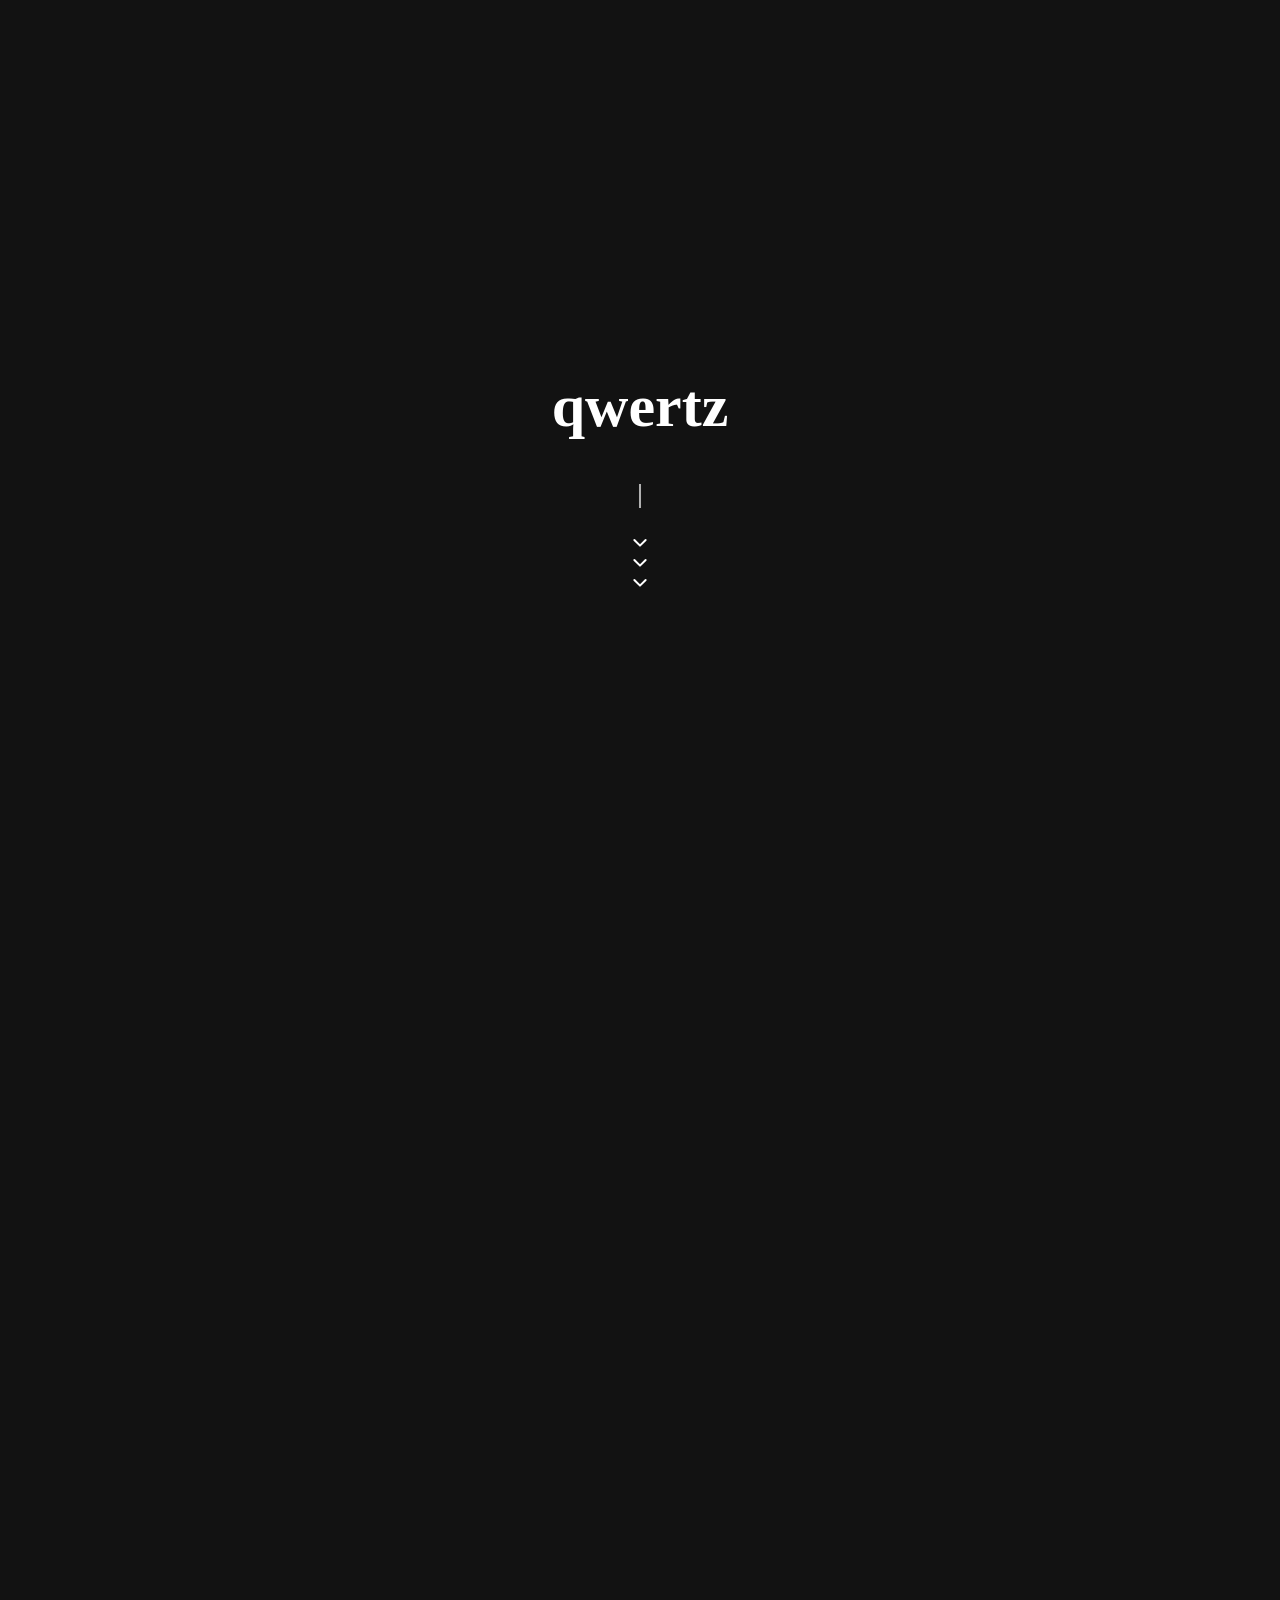
==== commit c8d0a9b4: "Update index.html" ====
--- a/index.html
+++ b/index.html
@@ -67,7 +67,7 @@
     <a href="/projects.html" class="projects__view">
         View Projects
     </a>
-    <button class="projects__github">
+    <a href="https://github.com/devqwertz" class="projects__github">
         <svg xmlns="http://www.w3.org/2000/svg" width="1em" height="1em" viewBox="0 0 24 24">
 	    <path d="M0 0h24v24H0z" fill="none" />
 	    <g fill="none" stroke="currentColor" stroke-linecap="round" stroke-linejoin="round" stroke-width="1.5">
@@ -76,7 +76,7 @@
 	    </g>
         </svg>
          View More Projects on GitHub
-    </button>
+    </a>
     </div>
 </section>
 
@@ -110,7 +110,7 @@
 	            <path fill="currentColor" d="M12 2A10 10 0 0 0 2 12c0 4.42 2.87 8.17 6.84 9.5c.5.08.66-.23.66-.5v-1.69c-2.77.6-3.36-1.34-3.36-1.34c-.46-1.16-1.11-1.47-1.11-1.47c-.91-.62.07-.6.07-.6c1 .07 1.53 1.03 1.53 1.03c.87 1.52 2.34 1.07 2.91.83c.09-.65.35-1.09.63-1.34c-2.22-.25-4.55-1.11-4.55-4.92c0-1.11.38-2 1.03-2.71c-.1-.25-.45-1.29.1-2.64c0 0 .84-.27 2.75 1.02c.79-.22 1.65-.33 2.5-.33s1.71.11 2.5.33c1.91-1.29 2.75-1.02 2.75-1.02c.55 1.35.2 2.39.1 2.64c.65.71 1.03 1.6 1.03 2.71c0 3.82-2.34 4.66-4.57 4.91c.36.31.69.92.69 1.85V21c0 .27.16.59.67.5C19.14 20.16 22 16.42 22 12A10 10 0 0 0 12 2" />
                 </svg>
                 <h1>GitHub</h1>
-                <p><a class="contact__links" href="https://github.com/DeveloperQwertz">@DeveloperQwertz</a></p>
+                <p><a class="contact__links" href="https://github.com/devqwertz">@devqwertz</a></p>
         </div>
     </div>
 </section>
--- a/style.css
+++ b/style.css
@@ -0,0 +1,394 @@
+html {
+   scroll-behavior: smooth;
+}
+
+body {
+   font-family: Arial, Helvetica, sans-serif;
+   background-color: #121212;
+   color: white;
+}
+
+section {
+   opacity: 0;
+   transform: translateY(40px);
+   transition: opacity 1.3s ease-out, transform 1.3s ease-out;
+   will-change: opacity, transform;
+}
+
+section.is-visible {
+    opacity: 1;
+    transform: translateY(0);
+}
+
+section#home {
+    opacity: 1;
+    transform: translateY(0);
+}
+
+@keyframes arrowAnimation {
+     0% {
+        transform: translateY(0);
+     }
+     100% {
+        transform: translateY(16px);
+     }
+}
+
+@keyframes blinkAnimation {
+   50% {
+      opacity: 0;
+   }
+}
+
+.navbar {
+   position: fixed;
+   top: 15px;
+   left: 50%;
+   transform: translateX(-50%) translateY(-20px);
+   background-color: #121212;
+   border: 1px solid #2B2B2B;
+   border-radius: 50px;
+   padding: 10px 15px;
+   width: 70%;
+   z-index: 1000;
+   opacity: 0;
+   pointer-events: none;
+   transition: opacity 0.4s ease, transform 0.4s ease;
+}
+
+.navbar.visible {
+   opacity: 1;
+   pointer-events: auto;
+   transform: translateX(-50%) translateY(0);
+}
+
+nav {
+   position: relative;
+   display: flex;
+   align-items: center;
+   justify-content: center;
+   gap: 15px;
+   padding: 5px;
+}
+
+nav a {
+   cursor: pointer;
+   color: #B0B0B0;
+   text-decoration: none;
+   padding: 6px;
+   border-radius: 10px;
+}
+
+nav a:hover {
+   color: white;
+   background-color: #1E1E1E;
+}
+
+.github-button {
+   position: absolute;
+   right: 0;
+   cursor: pointer;
+   align-items: center;
+   background: #EDEDED;
+   color: #111;
+   border: none;
+   border-radius: 999px;
+   padding: 6px 38px;
+   font-size: 17px;
+   font-weight: 500;
+   transition: 0.3s ease;
+}
+
+.github-button:hover {
+   transform: scale(1.05);
+}
+
+.home {
+   height: 100vh;
+   display: flex;
+   justify-content: center;
+   align-items: center;
+   flex-direction: column;
+}
+
+.home h1 {
+   font-family: 'Times New Roman', Times, serif;
+   font-size: 60px;
+}
+
+.home p {
+   font-size: 25px;
+   font-weight: 520;
+   color: #B0B0B0;
+   margin-top: -11px;
+}
+
+#typewrite::after {
+   content: "|";
+   animation: blinkAnimation 0.7s infinite;
+}
+
+.home svg {
+   cursor: pointer;
+    animation: arrowAnimation 1000ms infinite alternate-reverse;
+    text-decoration: none;
+    color: white;
+}
+
+.about {
+   height: 60vh;
+}
+
+.about__header {
+   font-family: 'Times New Roman', Times, serif;
+   font-size: 40px;
+   text-align: center;
+}
+
+.about__line {
+   background-color: white;
+   padding: 2px;
+   width: 60px;
+   margin: 10px auto;
+   border-radius: 2px;
+}
+
+.about__paragraph {
+   line-height: 1.8;
+   width: 750px;
+   margin-left: 350px;
+   margin-top: 80px;
+   color: #B0B0B0;
+   font-weight: 520;
+}
+
+.skills {
+   height: 60vh;
+}
+
+.skills__header {
+   font-family: 'Times New Roman', Times, serif;
+   font-size: 40px;
+   text-align: center;
+}
+
+.skills__line {
+   background-color: white;
+   padding: 2px;
+   width: 60px;
+   margin: 10px auto;
+   border-radius: 2px;
+}
+
+.skills__cards {
+   display: flex;
+   gap: 25px;
+   justify-content: center;
+   flex-wrap: wrap;
+   max-width: 900px;
+   margin: 40px auto;
+   padding: 0 20px;
+}
+
+.skills__card {
+   background-color: #1E1E1E;
+   border: 1px solid #2B2B2B;
+   border-radius: 20px;
+   padding: 30px;
+   flex: 1;
+   min-width: 250px;
+   transition: 0.3s ease;
+}
+
+.skills__card h1 {
+   text-align: center;
+   font-family: 'Times New Roman', Times, serif;
+   font-size: 23px;
+}
+
+.skills__card p {
+   color: #B0B0B0;
+   font-size: 20px;
+   line-height: 0.7;
+}
+
+.skills__card:hover {
+   transform: scale(1.05);
+}
+
+.projects {
+   height: 60vh;
+}
+
+.projects__header {
+   font-family: 'Times New Roman', Times, serif;
+   font-size: 40px;
+   text-align: center;
+}
+
+.projects__line {
+   background-color: white;
+   padding: 2px;
+   width: 60px;
+   margin: 10px auto;
+   border-radius: 2px;
+}
+
+.projects__container {
+   display: flex;
+   flex-direction: column;
+   align-items: center;
+   gap: 55px;
+   margin-top: 30px;
+}
+
+.projects__view {
+   background-color: #E8EDDF;
+   color: black;
+   font-size: 18px;
+   font-weight: 550;
+   padding: 15px 35px;
+   border-radius: 999px;
+   border: none;
+   cursor: pointer;
+   width: fit-content;
+   transition: 0.3s ease;
+   backface-visibility: hidden;
+   will-change: transform;
+   text-decoration: none;
+}
+
+.projects__view:hover {
+   transform: scale(1.05);
+}
+
+.projects__github {
+   background-color: #24292E;
+   border: 1px solid #3A3F43;
+   padding: 15px 55px;
+   border-radius: 999px;
+   color: white;
+   font-size: 15px;
+   font-weight: 550;
+   cursor: pointer;
+   display: inline-flex;
+   align-items: center;
+   justify-content: center;
+   gap: 10px;
+   transition: 0.3s ease;
+   backface-visibility: hidden;
+   will-change: transform;
+}
+
+.projects__github svg {
+   width: 20px;
+   height: 20px;
+   flex-shrink: 0;
+}
+
+.projects__github:hover {
+   transform: scale(1.05);
+}
+
+.contact {
+   height: 60vh;
+}
+
+.contact__header {
+   font-family: 'Times New Roman', Times, serif;
+   font-size: 40px;
+   text-align: center;
+}
+
+.contact__line {
+   background-color: white;
+   padding: 2px;
+   width: 60px;
+   margin: 10px auto;
+   border-radius: 2px;
+}
+
+.contact__h1 {
+   font-family: 'Times New Roman', Times, serif;
+   font-size: 30px;
+   margin-top: 80px;
+   margin-left: 190px;
+}
+
+.contact__p {
+   font-size: 18px;
+   color: #B0B0B0;
+   width: 550px;
+   line-height: 1.5;
+   font-weight: 520;
+   margin-left: 190px;
+}
+
+.contact__fornms {
+   display: flex;
+   flex-direction: column;
+   margin-left: 190px;
+   gap: 55px;
+   margin-top: 100px;
+}
+
+.contact__form {
+   display: grid;
+   grid-template-columns: auto 1fr;
+   grid-template-rows: auto auto;
+   column-gap: 20px;
+   align-items: center;
+}
+
+.contact__form h1 {
+   font-family: 'Times New Roman', Times, serif;
+   margin: 0;
+   font-size: 20px;
+   align-self: end;
+}
+
+.email__custom {
+   color: #3c7be7;
+   text-decoration: none;
+}
+
+.contact__links {
+   text-decoration: none;
+   color: #B0B0B0;
+}
+
+.contact__form svg {
+   grid-row: 1 / 3;
+   background-color: #1E1E1E;
+   padding: 15px;
+   border-radius: 50%;
+}
+
+.footer {
+   margin-top: 500px;
+   height: 38vh;
+}
+
+.footer__header {
+   font-family: 'Times New Roman', Times, serif;
+   font-size: 40px;
+   text-align: center;
+}
+
+.footer__line {
+   background-color: white;
+   padding: 2px;
+   width: 60px;
+   margin: 10px auto;
+   border-radius: 2px;
+}
+
+.footer__container {
+   margin-top: 90px;
+}
+
+.footer__container p {
+   color: #B0B0B0;
+   font-size: 20px;
+   text-align: center;
+}
